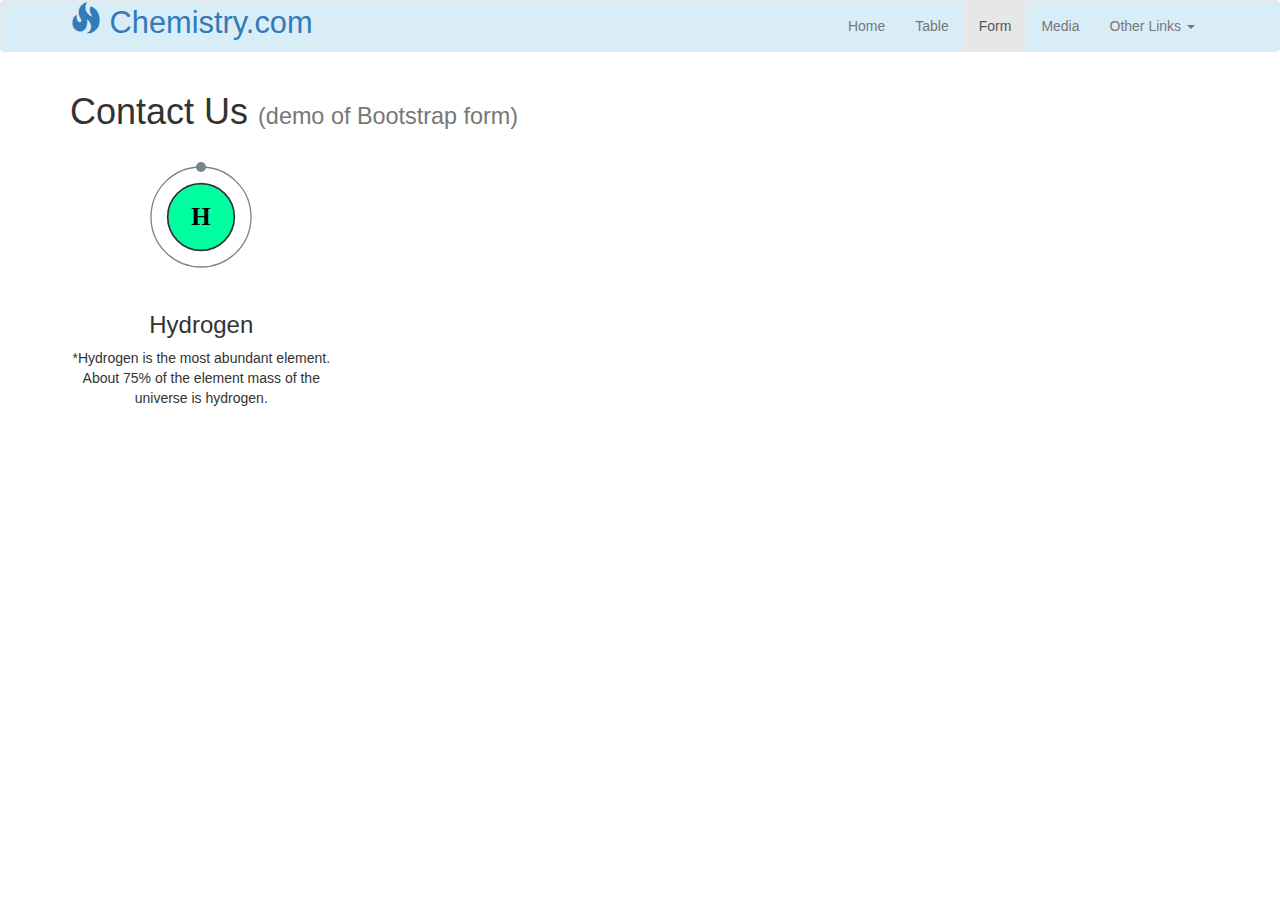
==== bootstrap-form.html @ e6929f94 "add blank bootstrap-form.html" ====
<!DOCTYPE html>
<html lang="en">
<head>
  <meta charset="utf-8">
  <meta http-equiv="X-UA-Compatible" content="IE=edge">
  <meta name="viewport" content="width=device-width, initial-scale=1">
  <link rel="stylesheet" href="css/bootstrap.min.css">
  <link rel="stylesheet" href="css/styles.css">
  <title>Chemical Elements</title>
</head>
<body>

<nav class="navbar navbar-default light-blue-bg">
  <div class="container">

    <div class="navbar-header">
      <!-- navbar mobile button -->
      <button class="navbar-toggle collapsed"
              data-toggle="collapse"
              data-target="#chemistry-menu">
        <!-- make hamburger icon -->
        <!-- customary to make it this way, instead of using a glyphicon -->
        <span class="icon-bar"></span>
        <span class="icon-bar"></span>
        <span class="icon-bar"></span>
      </button>

      <!-- navbar logo -->
      <a id="website-name" href="index.html">
        <span class="glyphicon glyphicon-fire" aria-hidden="true"></span>
        Chemistry.com
      </a>
    </div>

    <!-- navbar links -->
    <div class="collapse navbar-collapse" id="chemistry-menu">
      <ul class="nav navbar-nav navbar-right">
        <li><a href="index.html">Home</a></li>
        <li><a href="bootstrap-table.html">Table</a></li>
        <li class="active"><a href="bootstrap-form.html">Form</a></li>
        <li><a href="bootstrap-media.html">Media</a></li>
        <li class="dropdown">
          <a href="#" class="dropdown-toggle"
             data-toggle="dropdown"
             role="button">Other Links
             <span class="caret"></span></a>
          <ul class="dropdown-menu">
            <li><a href="http://www.chem4kids.com">Chem 4 Kids</a></li>
            <li role="separator" class="divider"></li>
            <li><a href="http://chemistry.about.com">About Chemistry</a></li>
            <li><a href="http://www.acs.org">American Chemical Society</a></li>
          </ul>
        </li>
      </ul>
    </div>
  </div>
</nav>

<header class="container">
  <h1>Contact Us
    <br class="hidden-md hidden-lg">
    <small>(demo of Bootstrap form)</small></h1>
</header><!-- container -->

<div class="container elements">
  <div class="row">
    <section class="col-xs-offset-3 col-xs-6 col-sm-offset-0 col-sm-6 col-md-4 col-lg-3">
      <img class="electron-shell" src="images/Electron_shell_001_Hydrogen.svg" alt="Hydrogen">
      <h3>Hydrogen</h3>
      <p>*Hydrogen is the most abundant element. About 75% of the element mass of the universe is hydrogen.</p>
    </section>

  </div><!-- row -->   
</div><!-- container elements -->

<div class="light-blue-bg">
<footer class="container">

</footer><!-- container -->

</div>

<script src="js/jquery-2.1.4.min.js"></script>
<script src="js/bootstrap.min.js"></script>
<script src="js/script.js"></script>
</body>
</html>
---- css/styles.css ----
/************************************
 *  header and navbar 
 ************************************/

#website-name {
  font-size: 2.2em;
  text-decoration: none;
}

.light-blue-bg {
  background-color: #d9edf7;
}

/************************************
 *  main 
 ************************************/

.electron-shell {
  max-width: 150px;
  margin: 0 auto;
  display: block;
}

.elements section {
  text-align: center;
}

table img {
  max-width: 50px;
}
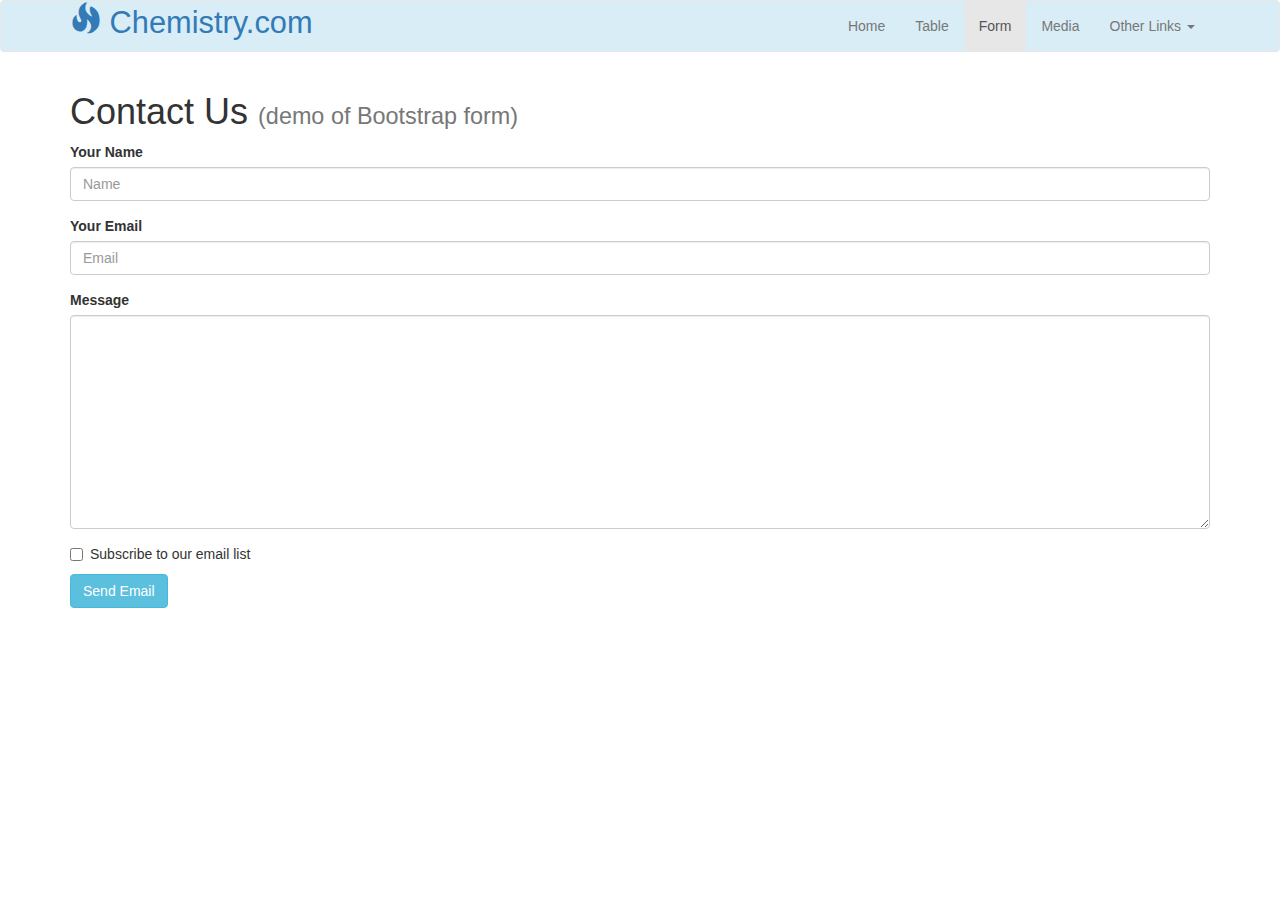
==== commit 0da48649: "add contact us form" ====
--- a/bootstrap-form.html
+++ b/bootstrap-form.html
@@ -62,14 +62,37 @@
     <small>(demo of Bootstrap form)</small></h1>
 </header><!-- container -->
 
-<div class="container elements">
+<div class="container">
   <div class="row">
-    <section class="col-xs-offset-3 col-xs-6 col-sm-offset-0 col-sm-6 col-md-4 col-lg-3">
-      <img class="electron-shell" src="images/Electron_shell_001_Hydrogen.svg" alt="Hydrogen">
-      <h3>Hydrogen</h3>
-      <p>*Hydrogen is the most abundant element. About 75% of the element mass of the universe is hydrogen.</p>
+    <section class="col-xs-12">
+      <form>
+        <div class="form-group">
+          <label for="inputName">Your Name</label>
+          <input class="form-control" type="text" 
+                 id="inputName" placeholder="Name">
+        </div>
+
+        <div class="form-group">
+          <label for="inputEmail">Your Email</label>
+          <input class="form-control" type="text" 
+                 id="inputEmail" placeholder="Email">
+        </div>
+
+        <div class="form-group">
+          <label for="inputMessage">Message</label>
+          <textarea class="form-control" id="inputMessage" rows="10"></textarea>
+        </div>
+
+        <div class="checkbox">
+          <label>
+          <input id="inputAddEmailList" type="checkbox">
+          Subscribe to our email list</label>
+        </div>
+
+        <input class="btn btn-info" type="submit" value="Send Email">
+      </form>
+
     </section>
-
   </div><!-- row -->   
 </div><!-- container elements -->
 
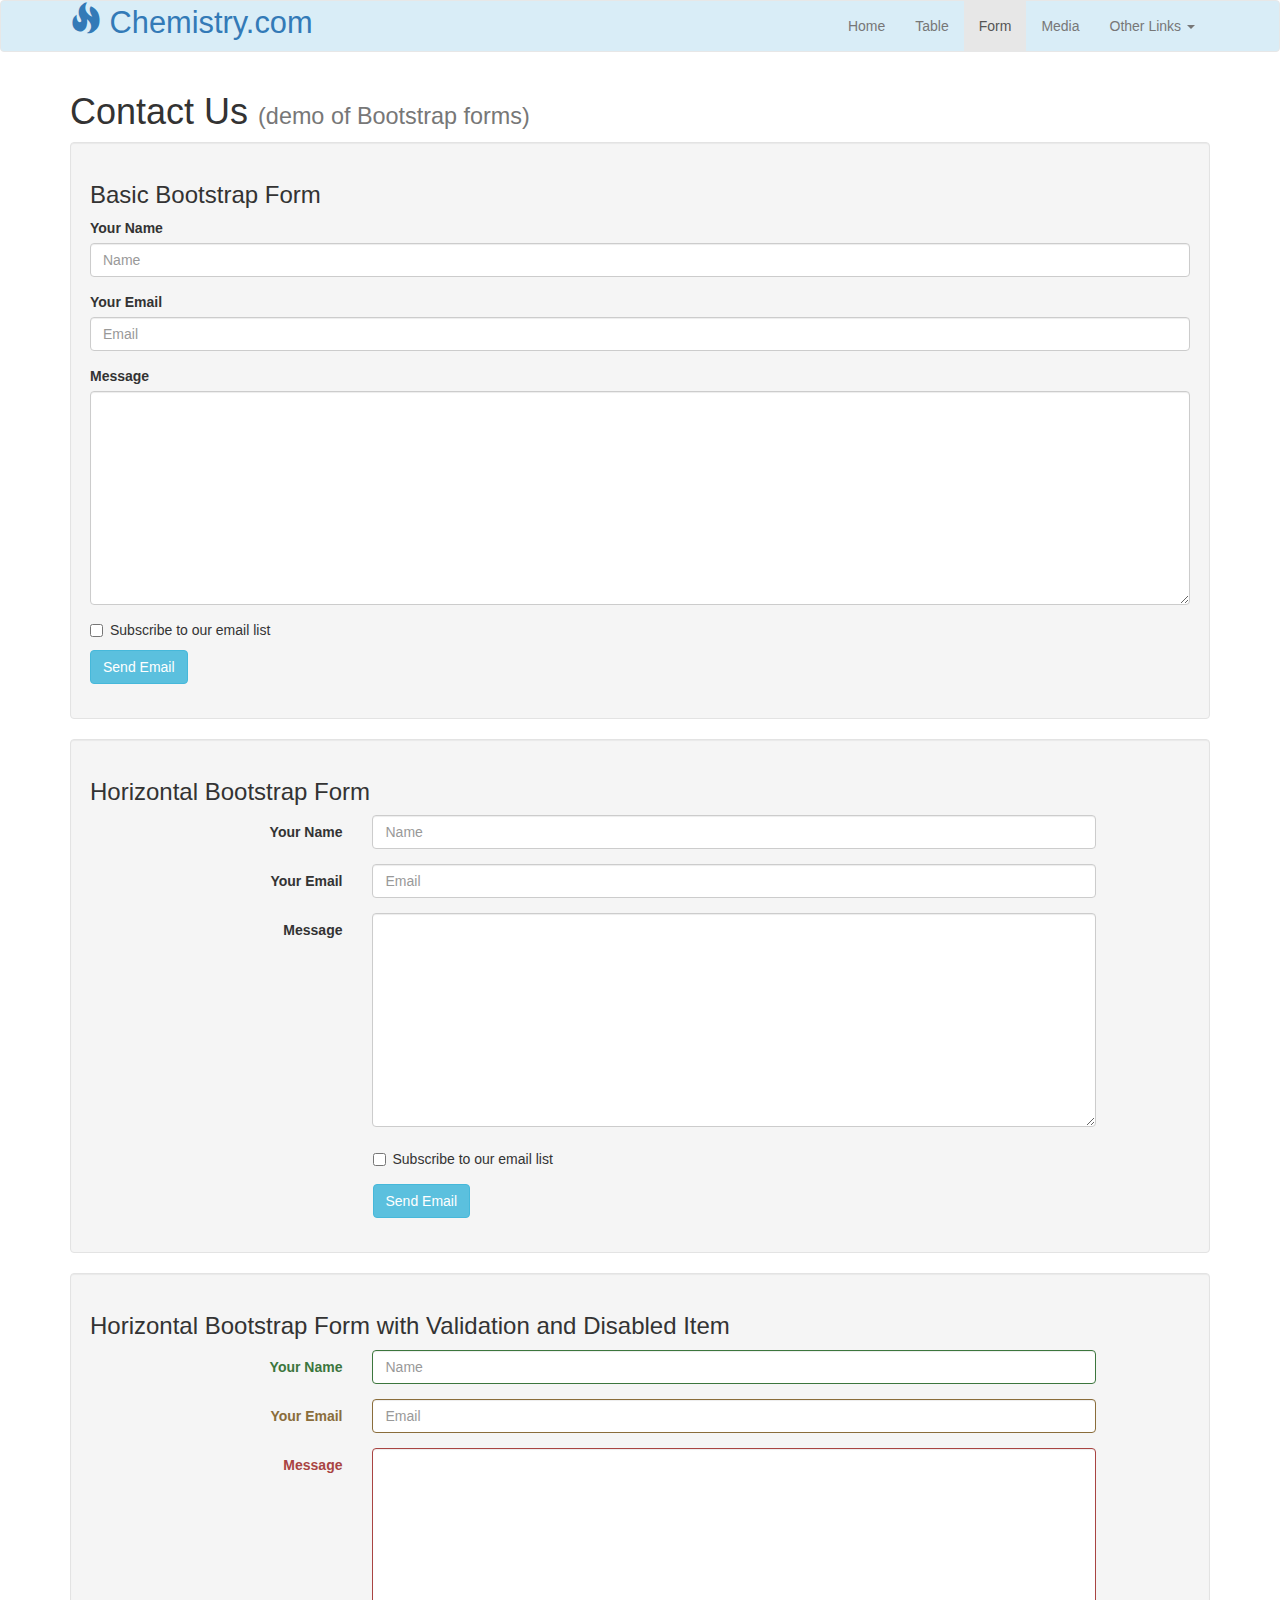
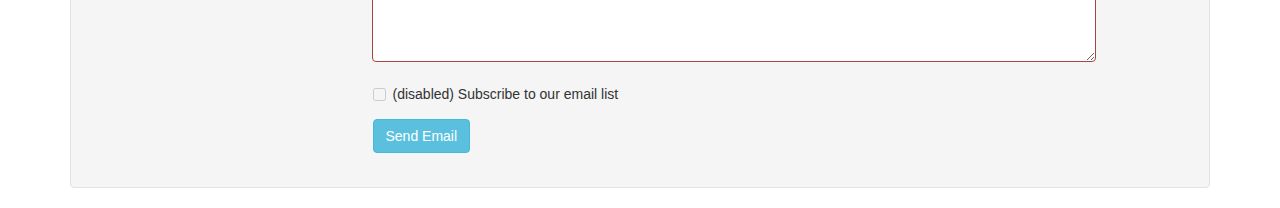
==== commit 641931d3: "add wells around each form.  add horizontal form. add horizontal form with validation and disabled i" ====
--- a/bootstrap-form.html
+++ b/bootstrap-form.html
@@ -59,39 +59,147 @@
 <header class="container">
   <h1>Contact Us
     <br class="hidden-md hidden-lg">
-    <small>(demo of Bootstrap form)</small></h1>
+    <small>(demo of Bootstrap forms)</small></h1>
 </header><!-- container -->
 
 <div class="container">
   <div class="row">
     <section class="col-xs-12">
-      <form>
-        <div class="form-group">
-          <label for="inputName">Your Name</label>
-          <input class="form-control" type="text" 
-                 id="inputName" placeholder="Name">
-        </div>
-
-        <div class="form-group">
-          <label for="inputEmail">Your Email</label>
-          <input class="form-control" type="text" 
-                 id="inputEmail" placeholder="Email">
-        </div>
-
-        <div class="form-group">
-          <label for="inputMessage">Message</label>
-          <textarea class="form-control" id="inputMessage" rows="10"></textarea>
-        </div>
-
-        <div class="checkbox">
-          <label>
-          <input id="inputAddEmailList" type="checkbox">
-          Subscribe to our email list</label>
-        </div>
-
-        <input class="btn btn-info" type="submit" value="Send Email">
-      </form>
-
+      <div class="well">
+        <form>
+          <h3>Basic Bootstrap Form</h3>
+          <div class="form-group">
+            <label for="inputName">Your Name</label>
+            <input class="form-control" type="text" 
+                   id="inputName" placeholder="Name">
+          </div>
+
+          <div class="form-group">
+            <label for="inputEmail">Your Email</label>
+            <input class="form-control" type="text" 
+                   id="inputEmail" placeholder="Email">
+          </div>
+
+          <div class="form-group">
+            <label for="inputMessage">Message</label>
+            <textarea class="form-control" id="inputMessage" rows="10"></textarea>
+          </div>
+
+          <div class="checkbox">
+            <label>
+            <input id="inputAddEmailList" type="checkbox">
+            Subscribe to our email list</label>
+          </div>
+
+          <div class="form-group">
+            <input class="btn btn-info" type="submit" value="Send Email">
+          </div>
+        </form>
+      </div><!-- well -->
+    </section>
+  </div><!-- row -->   
+
+  <div class="row">
+    <section class="col-xs-12">
+      <div class="well">
+        <form class="form-horizontal">
+          <h3>Horizontal Bootstrap Form</h3>
+          <div class="form-group">
+            <label class="col-sm-offset-1 col-sm-2 control-label"
+                   for="inputName2">Your Name</label>
+            <div class="col-sm-8">
+                <input class="form-control" type="text" 
+                       id="inputName2" placeholder="Name">
+            </div>
+          </div>
+
+          <div class="form-group">
+            <label class="col-sm-offset-1 col-sm-2 control-label"
+                   for="inputEmail2">Your Email</label>
+            <div class="col-sm-8">
+              <input class="form-control" type="text" 
+                     id="inputEmail2" placeholder="Email">
+            </div>
+          </div>
+
+          <div class="form-group">
+            <label class="col-sm-offset-1 col-sm-2 control-label"
+                   for="inputMessage2">Message</label>
+            <div class="col-sm-8">
+              <textarea class="form-control" id="inputMessage2" rows="10"></textarea>
+            </div>
+          </div>
+
+          <div class="form-group">
+            <div class="col-sm-offset-3 col-sm-8">
+              <div class="checkbox">
+                <label>
+                <input id="inputAddEmailList2" type="checkbox">
+                Subscribe to our email list</label>
+              </div>
+            </div>
+          </div>
+
+          <div class="form-group">
+            <div class="col-sm-offset-3 col-sm-8">
+              <input class="btn btn-info" type="submit" value="Send Email">
+            </div>
+          </div>
+          
+        </form>
+      </div><!-- well -->
+    </section>
+  </div><!-- row -->   
+
+  <div class="row">
+    <section class="col-xs-12">
+      <div class="well">
+        <form class="form-horizontal">
+          <h3>Horizontal Bootstrap Form with Validation and Disabled Item</h3>
+          <div class="form-group has-success">
+            <label class="col-sm-offset-1 col-sm-2 control-label"
+                   for="inputName3">Your Name</label>
+            <div class="col-sm-8">
+                <input class="form-control" type="text" 
+                       id="inputName3" placeholder="Name">
+            </div>
+          </div>
+
+          <div class="form-group has-warning">
+            <label class="col-sm-offset-1 col-sm-2 control-label"
+                   for="inputEmail3">Your Email</label>
+            <div class="col-sm-8">
+              <input class="form-control" type="text" 
+                     id="inputEmail3" placeholder="Email">
+            </div>
+          </div>
+
+          <div class="form-group has-error">
+            <label class="col-sm-offset-1 col-sm-2 control-label"
+                   for="inputMessage3">Message</label>
+            <div class="col-sm-8">
+              <textarea class="form-control" id="inputMessage3" rows="10"></textarea>
+            </div>
+          </div>
+
+          <div class="form-group">
+            <div class="col-sm-offset-3 col-sm-8">
+              <div class="checkbox disabled">
+                <label>
+                <input id="inputAddEmailList3" type="checkbox" disabled>
+                (disabled) Subscribe to our email list</label>
+              </div>
+            </div>
+          </div>
+
+          <div class="form-group">
+            <div class="col-sm-offset-3 col-sm-8">
+              <input class="btn btn-info" type="submit" value="Send Email">
+            </div>
+          </div>
+          
+        </form>
+      </div><!-- well -->
     </section>
   </div><!-- row -->   
 </div><!-- container elements -->
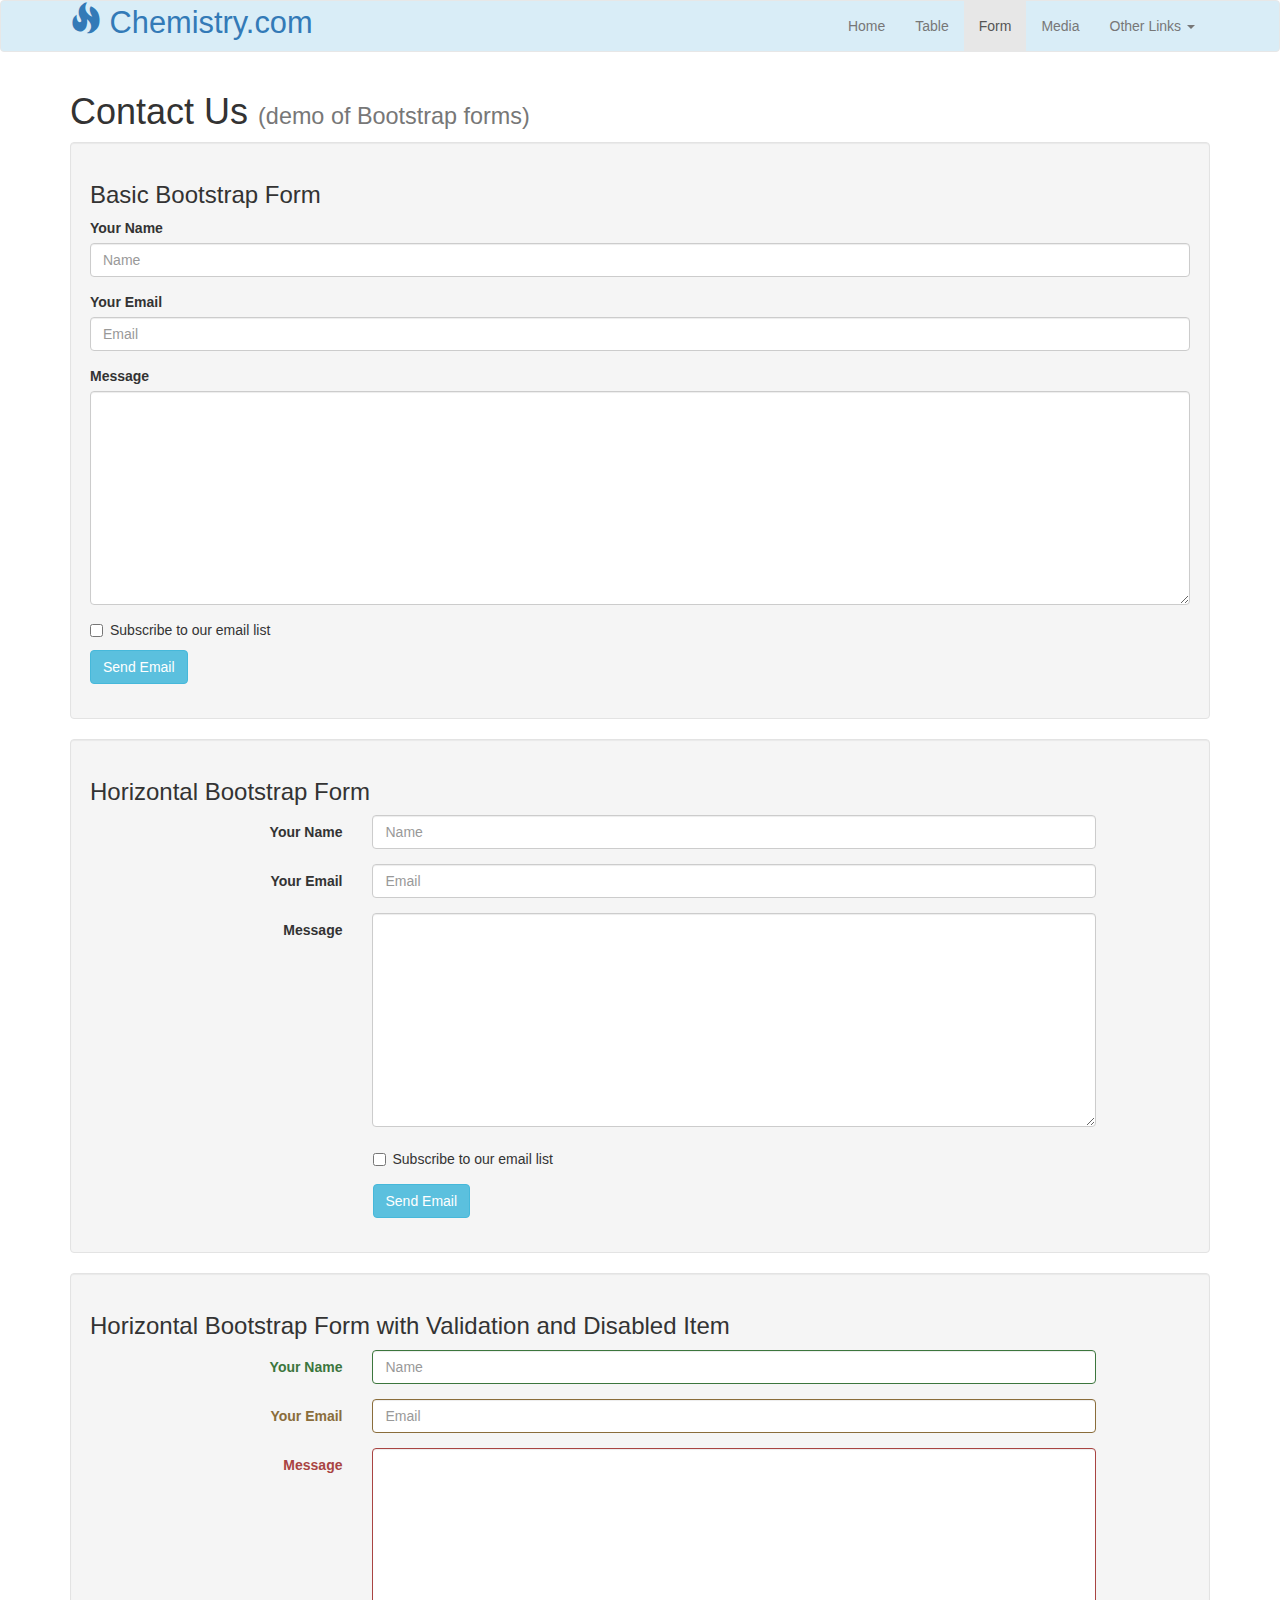
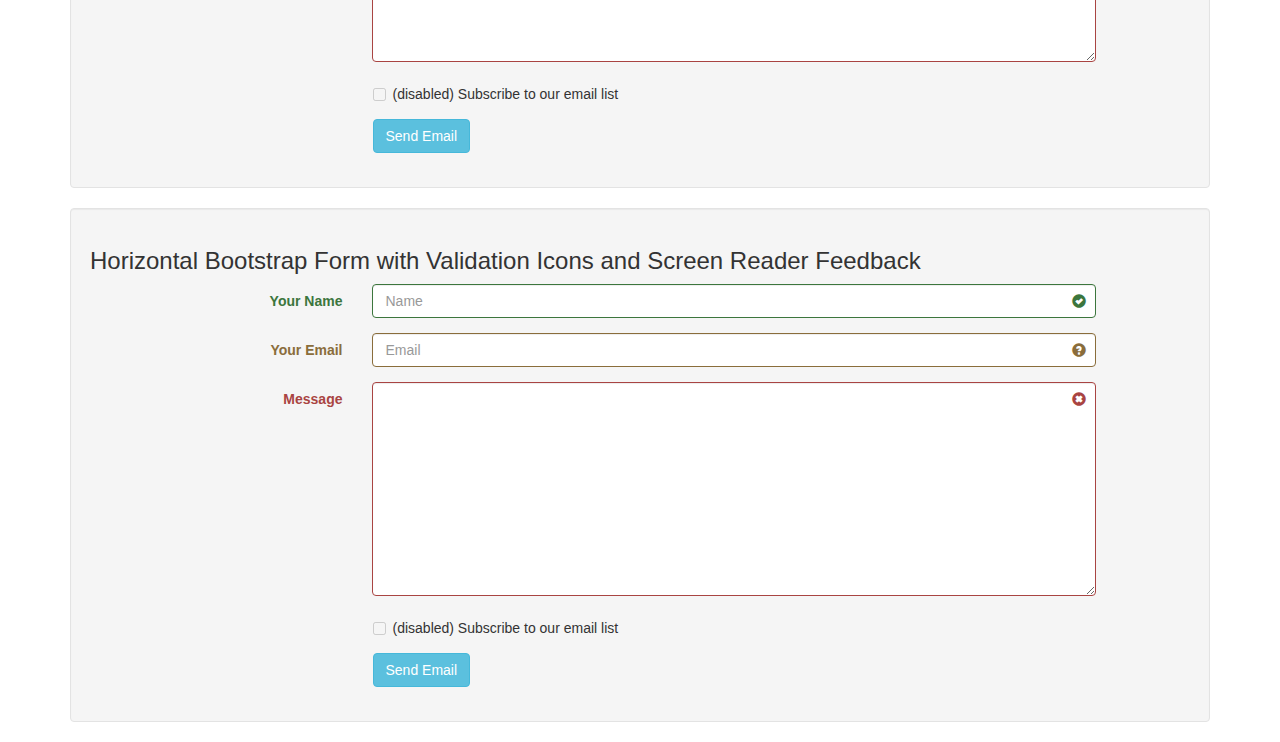
==== commit 3fcf7cef: "add validation icons and screen reader feedback" ====
--- a/bootstrap-form.html
+++ b/bootstrap-form.html
@@ -202,6 +202,78 @@
       </div><!-- well -->
     </section>
   </div><!-- row -->   
+
+  <div class="row">
+    <section class="col-xs-12">
+      <div class="well">
+        <form class="form-horizontal">
+          <h3>Horizontal Bootstrap Form with Validation Icons and Screen Reader Feedback</h3>
+          <div class="form-group has-success has-feedback">
+            <label class="col-sm-offset-1 col-sm-2 control-label"
+                   for="inputName4">Your Name</label>
+            <div class="col-sm-8">
+                <input class="form-control" type="text" 
+                       id="inputName4" placeholder="Name"
+                       aria-describedby="nameFeedback">
+                <span class="glyphicon glyphicon-ok-sign 
+                             form-control-feedback"
+                      aria-hidden="true"></span>
+                <span id="nameFeedback"
+                      class="sr-only">success</span>
+
+            </div>
+          </div>
+
+          <div class="form-group has-warning has-feedback">
+            <label class="col-sm-offset-1 col-sm-2 control-label"
+                   for="inputEmail4">Your Email</label>
+            <div class="col-sm-8">
+              <input class="form-control" type="text" 
+                     id="inputEmail4" placeholder="Email"
+                       aria-describedby="emailFeedback">
+                <span class="glyphicon glyphicon-question-sign 
+                             form-control-feedback"
+                      aria-hidden="true"></span>
+                <span id="emailFeedback"
+                      class="sr-only">warning</span>
+            </div>
+          </div>
+
+          <div class="form-group has-error has-feedback">
+            <label class="col-sm-offset-1 col-sm-2 control-label"
+                   for="inputMessage4">Message</label>
+            <div class="col-sm-8">
+              <textarea class="form-control" id="inputMessage4" rows="10"
+                       aria-describedby="messageFeedback">
+              </textarea>
+              <span class="glyphicon glyphicon-remove-sign 
+                           form-control-feedback"
+                    aria-hidden="true"></span>
+              <span id="messageFeedback"
+                    class="sr-only">error</span>
+            </div>
+          </div>
+
+          <div class="form-group">
+            <div class="col-sm-offset-3 col-sm-8">
+              <div class="checkbox disabled">
+                <label>
+                <input id="inputAddEmailList4" type="checkbox" disabled>
+                (disabled) Subscribe to our email list</label>
+              </div>
+            </div>
+          </div>
+
+          <div class="form-group">
+            <div class="col-sm-offset-3 col-sm-8">
+              <input class="btn btn-info" type="submit" value="Send Email">
+            </div>
+          </div>
+          
+        </form>
+      </div><!-- well -->
+    </section>
+  </div><!-- row -->   
 </div><!-- container elements -->
 
 <div class="light-blue-bg">
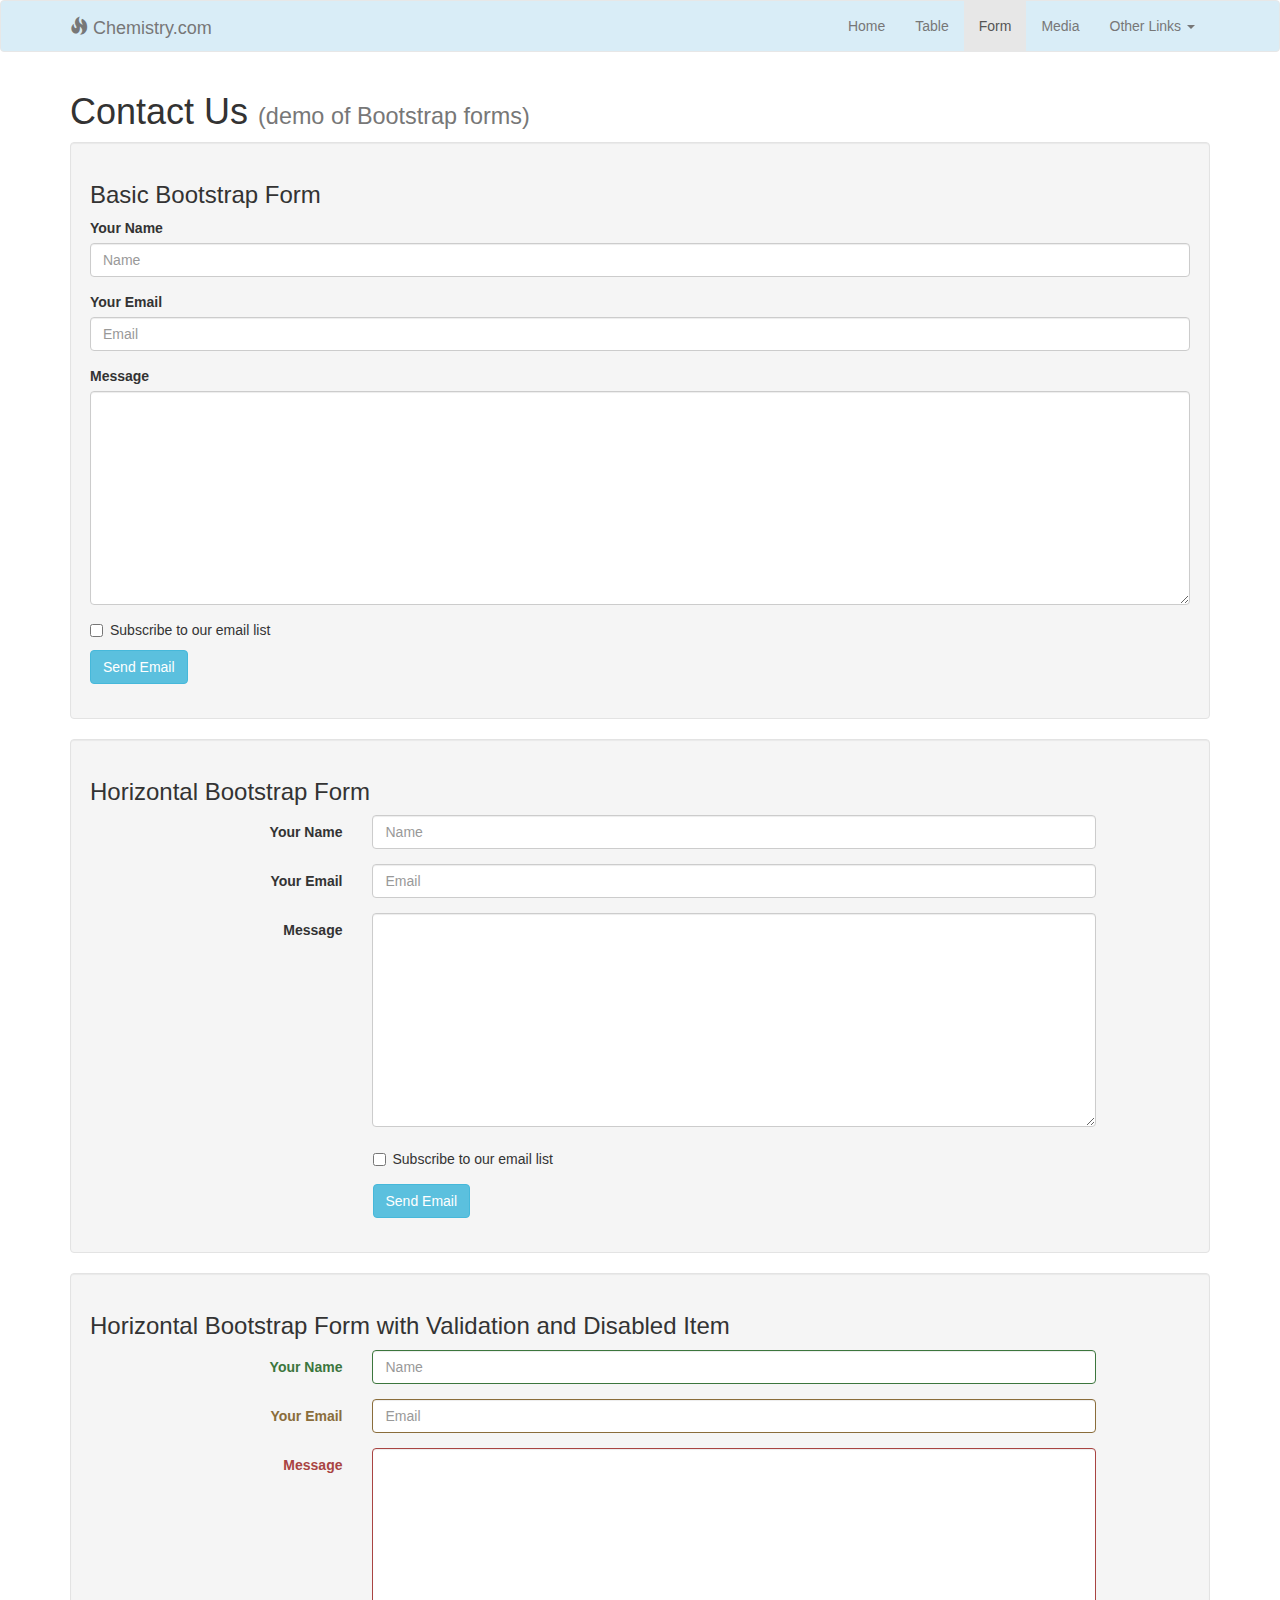
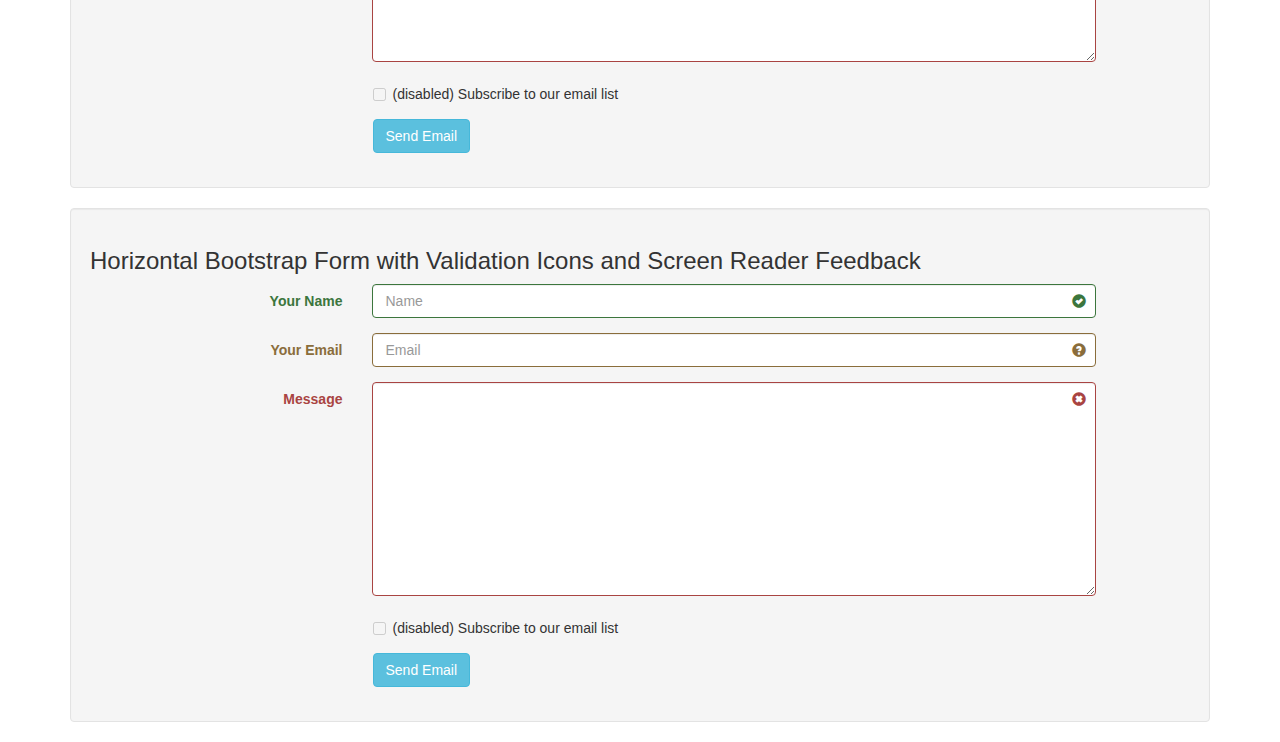
==== commit ad554f7f: "use class navbar-brand to better size and position the brand" ====
--- a/bootstrap-form.html
+++ b/bootstrap-form.html
@@ -26,7 +26,7 @@
       </button>
 
       <!-- navbar logo -->
-      <a id="website-name" href="index.html">
+      <a id="website-name" class="navbar-brand" href="index.html">
         <span class="glyphicon glyphicon-fire" aria-hidden="true"></span>
         Chemistry.com
       </a>
--- a/css/styles.css
+++ b/css/styles.css
@@ -3,8 +3,8 @@
  ************************************/
 
 #website-name {
-  font-size: 2.2em;
-  text-decoration: none;
+  /* font-size: 2.2em; */
+  /* color: #337ab7; */
 }
 
 .light-blue-bg {
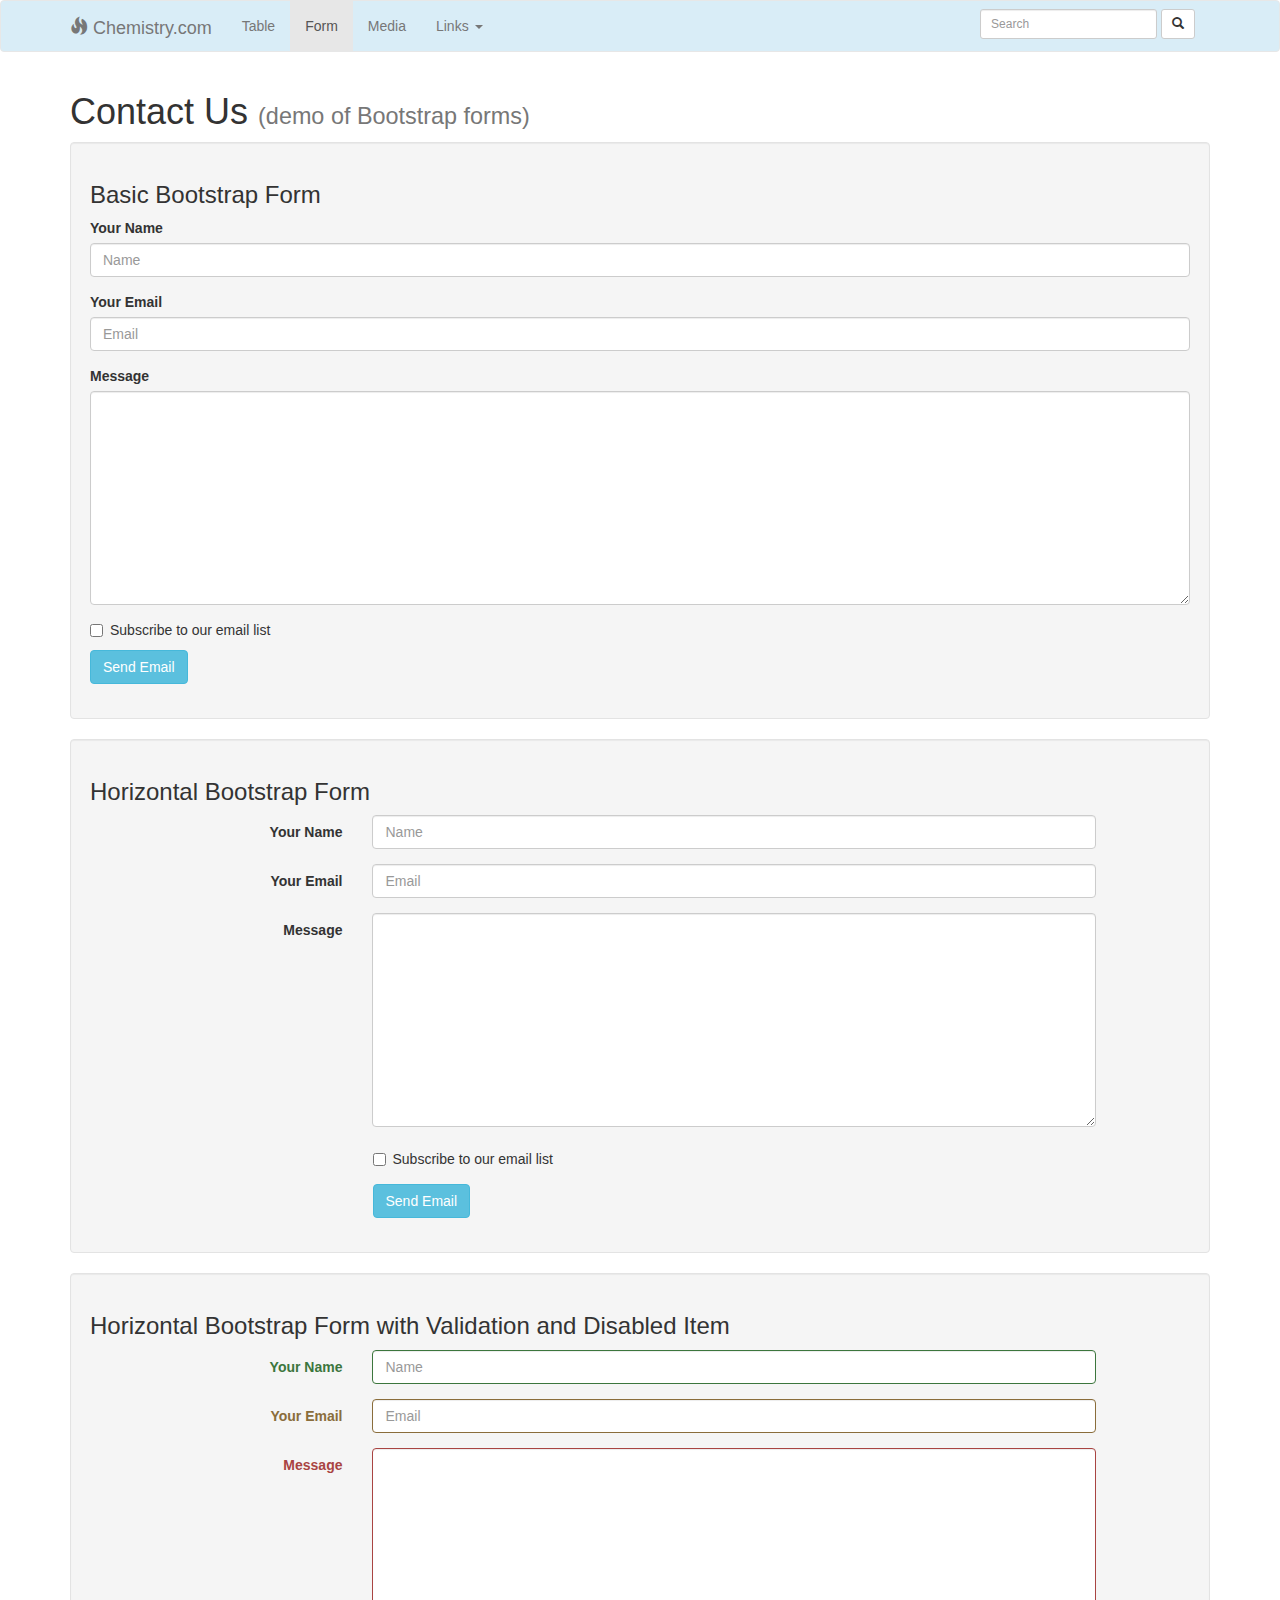
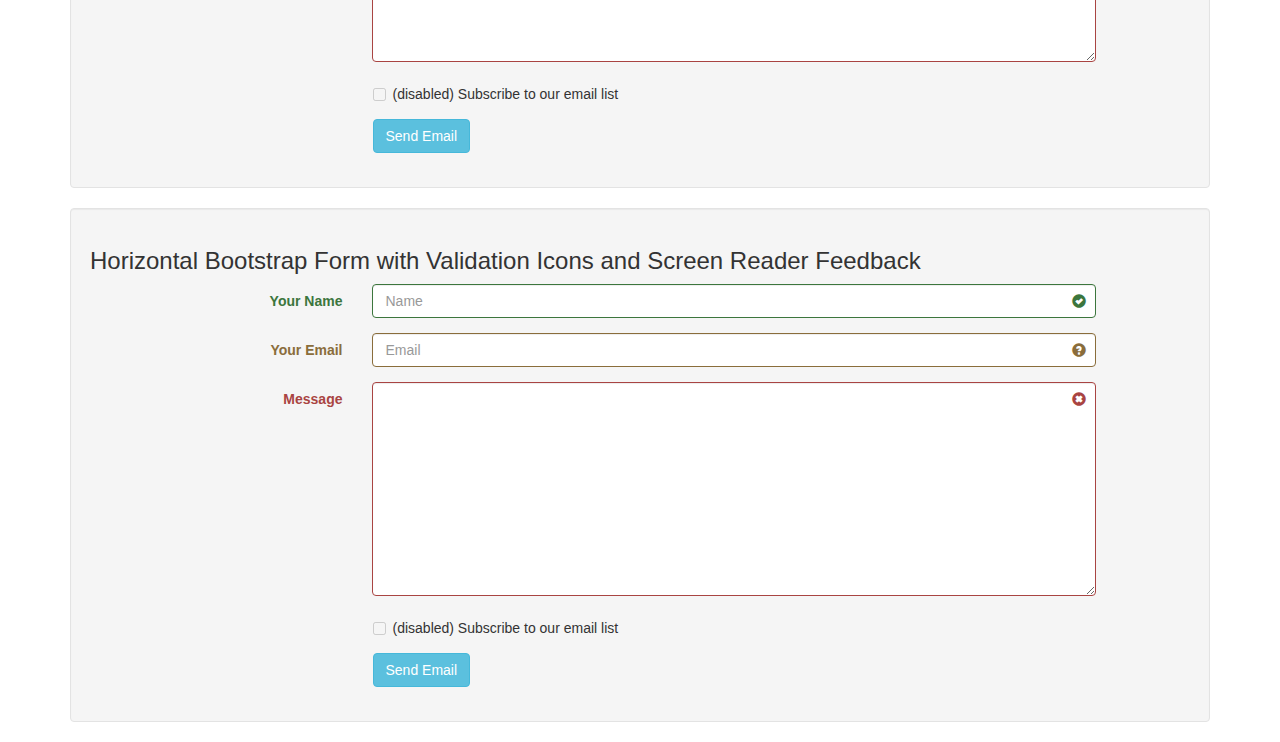
==== commit d685c9d7: "remove Home from navbar.  add search box" ====
--- a/bootstrap-form.html
+++ b/bootstrap-form.html
@@ -17,7 +17,9 @@
       <!-- navbar mobile button -->
       <button class="navbar-toggle collapsed"
               data-toggle="collapse"
-              data-target="#chemistry-menu">
+              data-target="#chemistry-menu"
+              aria-expanded="false">
+        <span class="sr-only">Toggle menu</span>
         <!-- make hamburger icon -->
         <!-- customary to make it this way, instead of using a glyphicon -->
         <span class="icon-bar"></span>
@@ -34,15 +36,26 @@
 
     <!-- navbar links -->
     <div class="collapse navbar-collapse" id="chemistry-menu">
-      <ul class="nav navbar-nav navbar-right">
-        <li><a href="index.html">Home</a></li>
+      <form class="navbar-form navbar-right" role="search">
+        <div class="form-group">
+          <input type="text" class="form-control input-sm"
+                 placeholder="Search">
+        </div>
+        <button type="submit" class="btn btn-default btn-sm">
+          <span class="glyphicon glyphicon-search"></span>
+        </button>
+      </form>
+
+      <ul class="nav navbar-nav navbar-left">
         <li><a href="bootstrap-table.html">Table</a></li>
         <li class="active"><a href="bootstrap-form.html">Form</a></li>
         <li><a href="bootstrap-media.html">Media</a></li>
         <li class="dropdown">
           <a href="#" class="dropdown-toggle"
              data-toggle="dropdown"
-             role="button">Other Links
+             aria-haspopup="true"
+             aria-expanded="false"
+             role="button">Links
              <span class="caret"></span></a>
           <ul class="dropdown-menu">
             <li><a href="http://www.chem4kids.com">Chem 4 Kids</a></li>
